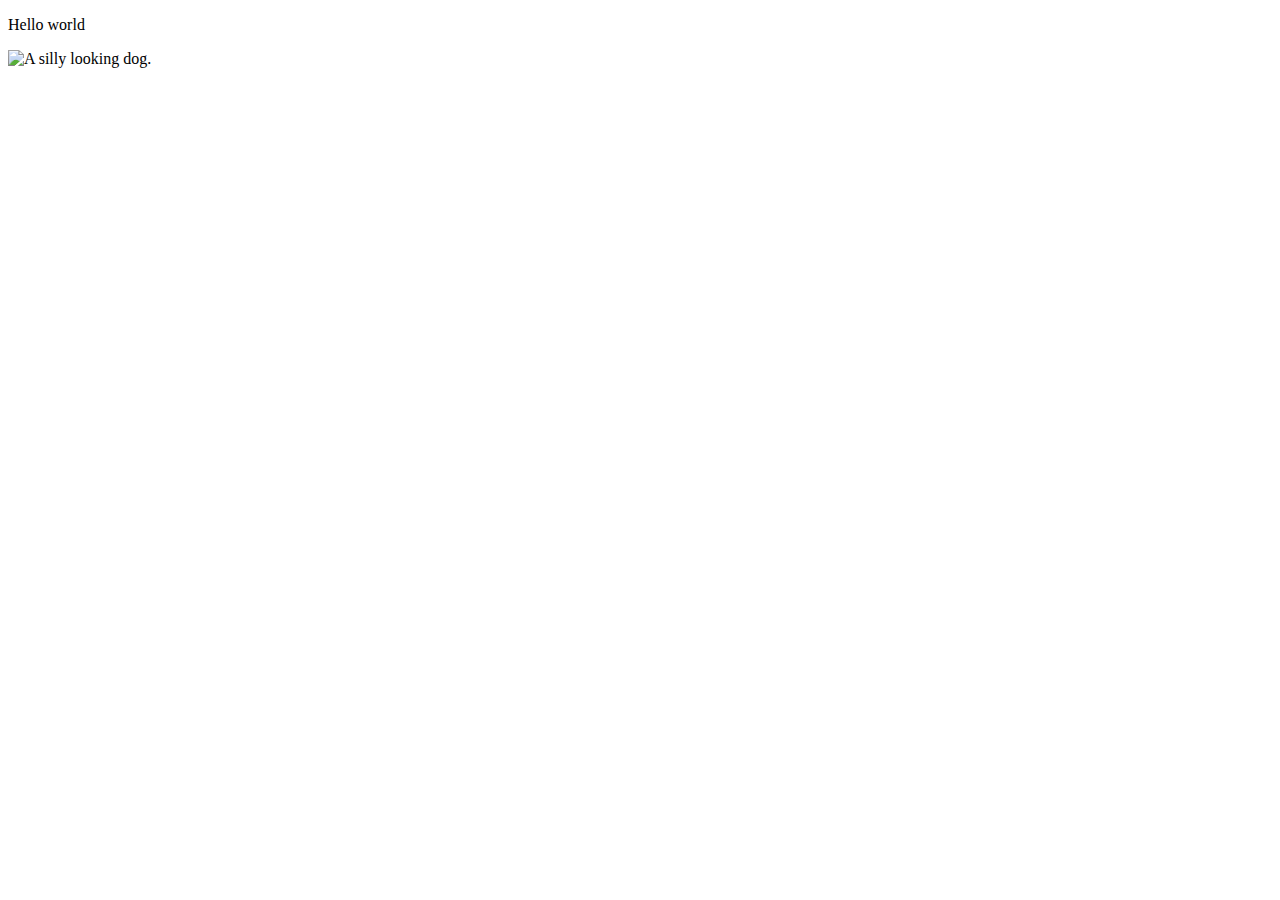
==== index.html @ 81e33236 "hello world" ====
<!DOCTYPE html>
<html lang="en">
  <head>
    <meta charset="UTF-8" />
    <meta http-equiv="X-UA-Compatible" content="IE=edge" />
    <meta name="viewport" content="width=device-width, initial-scale=1.0" />
    <title>My Profile</title>
  </head>

  <body>
    <p>Hello world</p>
    <img
      src="https://upload.wikimedia.org/wikipedia/commons/4/48/Silly_Dog_%282277051513%29.jpg"
      alt="A silly looking dog."
      width="400px"
    />
  </body>
</html>
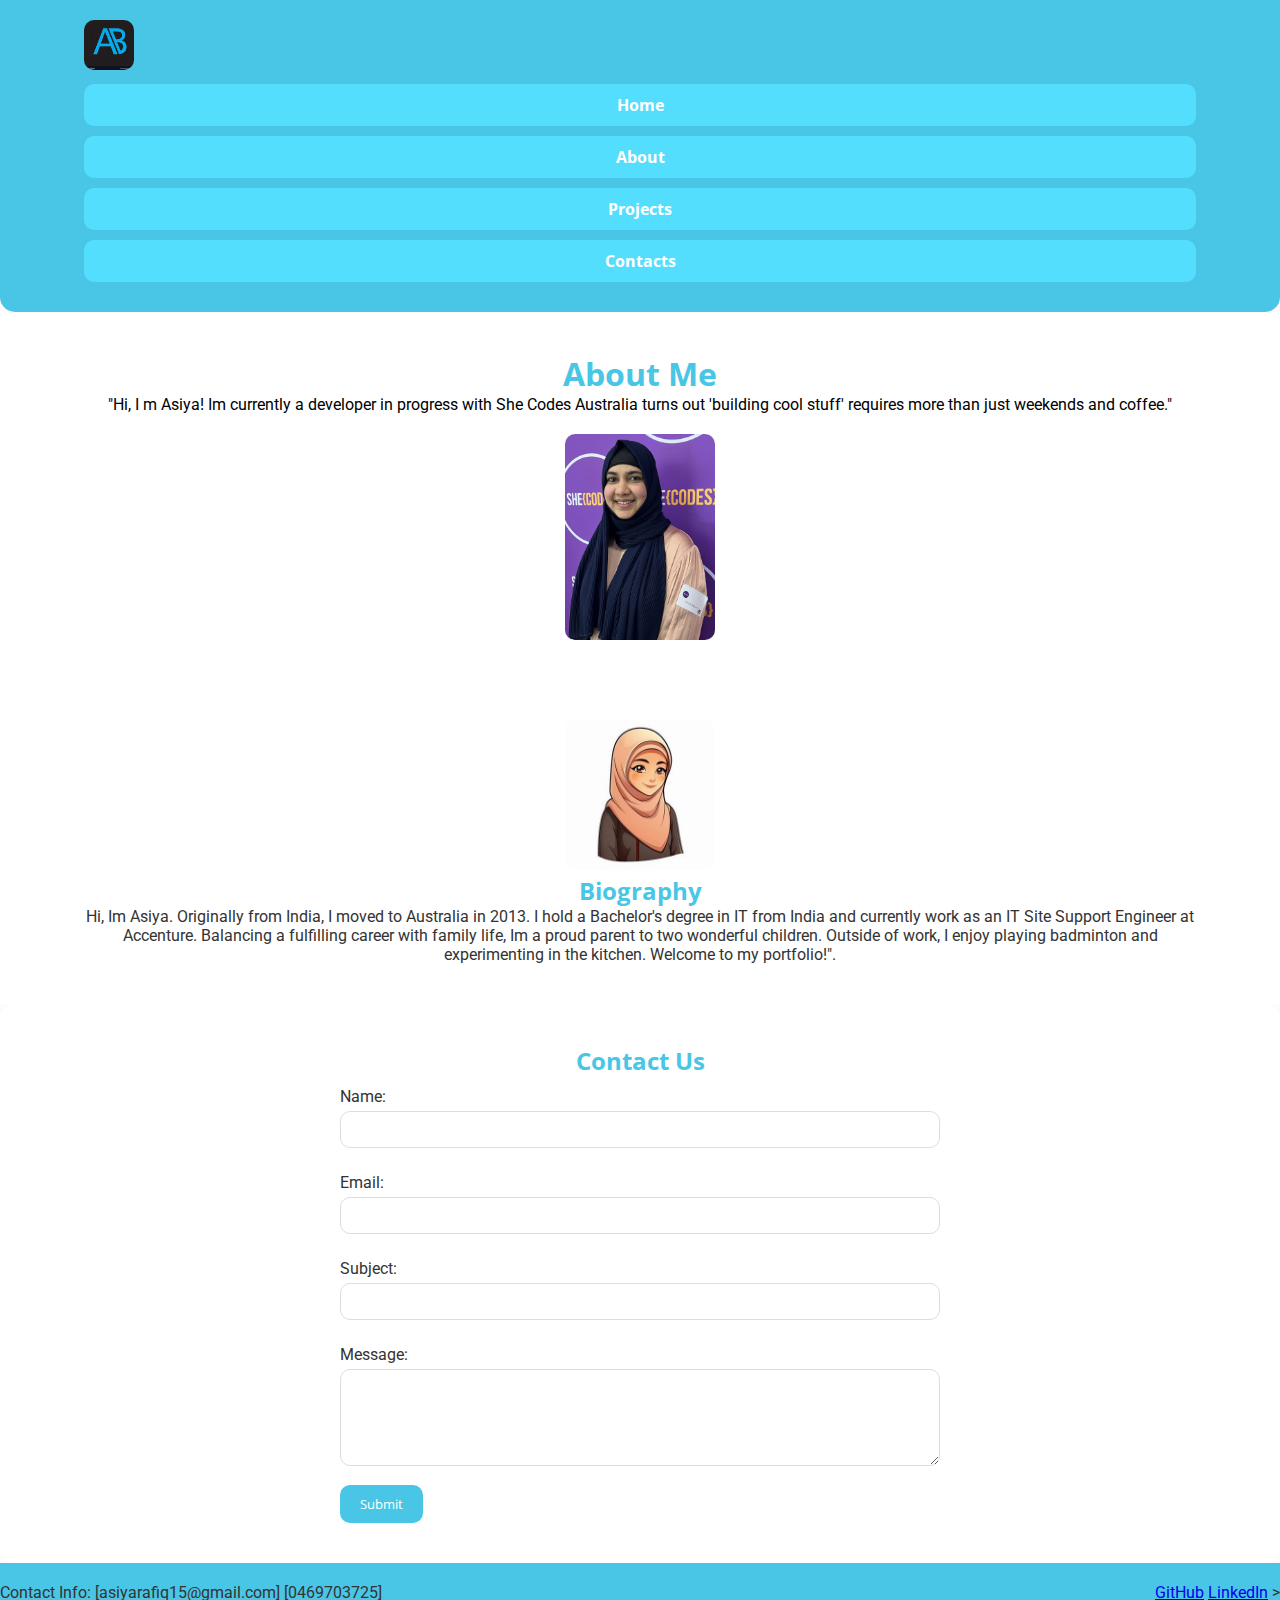
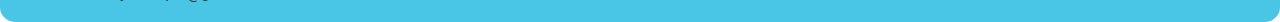
==== commit 080a55b0: "adding updates" ====
--- a/index.html
+++ b/index.html
@@ -2,17 +2,92 @@
 <html lang="en">
   <head>
     <meta charset="UTF-8" />
-    <meta http-equiv="X-UA-Compatible" content="IE=edge" />
     <meta name="viewport" content="width=device-width, initial-scale=1.0" />
-    <title>My Profile</title>
+    <title>Portfolio</title>
+    <link rel="stylesheet" href="style.css" />
+    <link
+      href="https://fonts.googleapis.com/css2?family=Open+Sans:wght@700&family=Roboto:wght@400&display=swap"
+      rel="stylesheet"
+    />
   </head>
+  <body>
+    <header>
+      <div class="container">
+        <div class="logo">
+          <img src="/logo.jpg" alt="Logo" />
+        </div>
+        <nav>
+          <a href="#home">Home</a>
+          <a href="#about">About</a>
+          <a href="#projects">Projects</a>
+          <a href="#contacts">Contacts</a>
+        </nav>
+      </div>
+    </header>
 
-  <body>
-    <p>Hello world</p>
-    <img
-      src="https://upload.wikimedia.org/wikipedia/commons/4/48/Silly_Dog_%282277051513%29.jpg"
-      alt="A silly looking dog."
-      width="400px"
-    />
+    <section id="home" class="hero">
+      <div class="container">
+        <div class="hero-text">
+          <h1>About Me</h1>
+          <p>
+            "Hi, I m Asiya! Im currently a developer in progress with She Codes
+            Australia turns out 'building cool stuff' requires more than just
+            weekends and coffee."
+          </p>
+        </div>
+        <div class="profile-picture">
+          <img src="/profile-picture.jpg" alt="Profile Picture" />
+        </div>
+      </div>
+    </section>
+
+    <section id="about" class="biography">
+      <div class="container">
+        <div class="avatar">
+          <img src="/avtar.jpg" alt="Avatar Photo" />
+        </div>
+        <div class="bio-text">
+          <h2>Biography</h2>
+          <p>
+            Hi, Im Asiya. Originally from India, I moved to Australia in 2013. I
+            hold a Bachelor's degree in IT from India and currently work as an
+            IT Site Support Engineer at Accenture. Balancing a fulfilling career
+            with family life, Im a proud parent to two wonderful children.
+            Outside of work, I enjoy playing badminton and experimenting in the
+            kitchen. Welcome to my portfolio!".
+          </p>
+        </div>
+      </div>
+    </section>
+
+    <section id="contacts" class="contact-form">
+      <div class="container">
+        <h2>Contact Us</h2>
+        <form action="#" method="post">
+          <label for="name">Name:</label>
+          <input type="text" id="name" name="name" required />
+
+          <label for="email">Email:</label>
+          <input type="email" id="email" name="email" required />
+
+          <label for="subject">Subject:</label>
+          <input type="text" id="subject" name="subject" required />
+
+          <label for="message">Message:</label>
+          <textarea id="message" name="message" rows="5" required></textarea>
+
+          <button type="submit">Submit</button>
+        </form>
+      </div>
+    </section>
+
+    <footer class="footer">
+      <p>Contact Info: [asiyarafiq15@gmail.com] [0469703725]</p>
+      <div class="social-links">
+        <a href="https://github.com/" target="_blank">GitHub</a>
+        <a href="https://www.linkedin.com/feed/" target="_blank">LinkedIn</a>
+        >
+      </div>
+    </footer>
   </body>
 </html>
--- a/style.css
+++ b/style.css
@@ -0,0 +1,167 @@
+body,
+h1,
+h2,
+p,
+a {
+  margin: 0;
+  padding: 0;
+  font-family: "Roboto", sans-serif;
+}
+
+body {
+  background-color: #fffbfa;
+  color: #333333;
+  box-sizing: border-box;
+}
+
+.container {
+  width: 90%;
+  max-width: 1200px;
+  margin: 0 auto;
+  padding: 0 20px;
+  box-sizing: border-box;
+}
+
+header {
+  background-color: #49c6e5;
+  padding: 20px 0;
+  border-radius: 0 0 15px 15px;
+  box-sizing: border-box;
+}
+
+header .logo img {
+  height: 50px;
+  border-radius: 10px;
+}
+
+header nav {
+  text-align: center;
+  margin-top: 10px;
+}
+
+header nav a {
+  color: #ffffff;
+  margin: 10px 0;
+  text-decoration: none;
+  display: block;
+  font-family: "Open Sans", sans-serif;
+  font-weight: bold;
+  padding: 10px 15px;
+  border-radius: 10px;
+  background-color: #54defe;
+}
+
+header nav a:hover {
+  background-color: #49c6e5;
+  color: #ffffff;
+}
+
+.hero {
+  background-color: #ffffff;
+  padding: 40px 0;
+  text-align: center;
+}
+
+.hero .hero-text {
+  margin-bottom: 20px;
+}
+
+.hero .hero-text h1 {
+  color: #49c6e5;
+  font-family: "Open Sans", sans-serif;
+}
+
+.hero .hero-text p {
+  color: #000000;
+}
+
+.hero .profile-picture img {
+  max-width: 150px;
+  height: auto;
+  border-radius: 10px;
+  display: block;
+  margin: 0 auto;
+}
+
+.biography {
+  background-color: #ffffff;
+  padding: 40px 0;
+  text-align: center;
+}
+
+.biography .bio-text h2 {
+  color: #49c6e5;
+  font-family: "Open Sans", sans-serif;
+}
+
+.biography .avatar img {
+  max-width: 150px;
+  height: auto;
+  border-radius: 10px;
+}
+
+.contact-form {
+  background-color: #ffffff;
+  padding: 40px 0;
+  border-radius: 15px;
+  box-sizing: border-box;
+}
+
+.contact-form h2 {
+  text-align: center;
+  color: #49c6e5;
+  font-family: "Open Sans", sans-serif;
+}
+
+.contact-form form {
+  max-width: 600px;
+  margin: 0 auto;
+}
+
+.contact-form label {
+  display: block;
+  margin: 10px 0 5px;
+}
+
+.contact-form input,
+.contact-form textarea {
+  width: 100%;
+  padding: 10px;
+  margin-bottom: 15px;
+  border: 1px solid #dddddd;
+  border-radius: 10px;
+  box-sizing: border-box;
+}
+
+.contact-form button {
+  background-color: #49c6e5;
+  color: #ffffff;
+  border: none;
+  padding: 10px 20px;
+  border-radius: 10px;
+  font-family: "Open Sans", sans-serif;
+  cursor: pointer;
+}
+
+.contact-form button:hover {
+  background-color: #54defe;
+}
+
+.footer {
+  display: flex;
+  flex-direction: column;
+  align-items: center;
+  gap: 24px;
+}
+@media screen and (min-width: 1024px) {
+  .footer {
+    flex-direction: row;
+    justify-content: space-between;
+  }
+}
+.footer {
+  background-color: #49c6e5;
+  padding: 20px 0;
+  border-radius: 0 0 15px 15px;
+  box-sizing: border-box;
+}
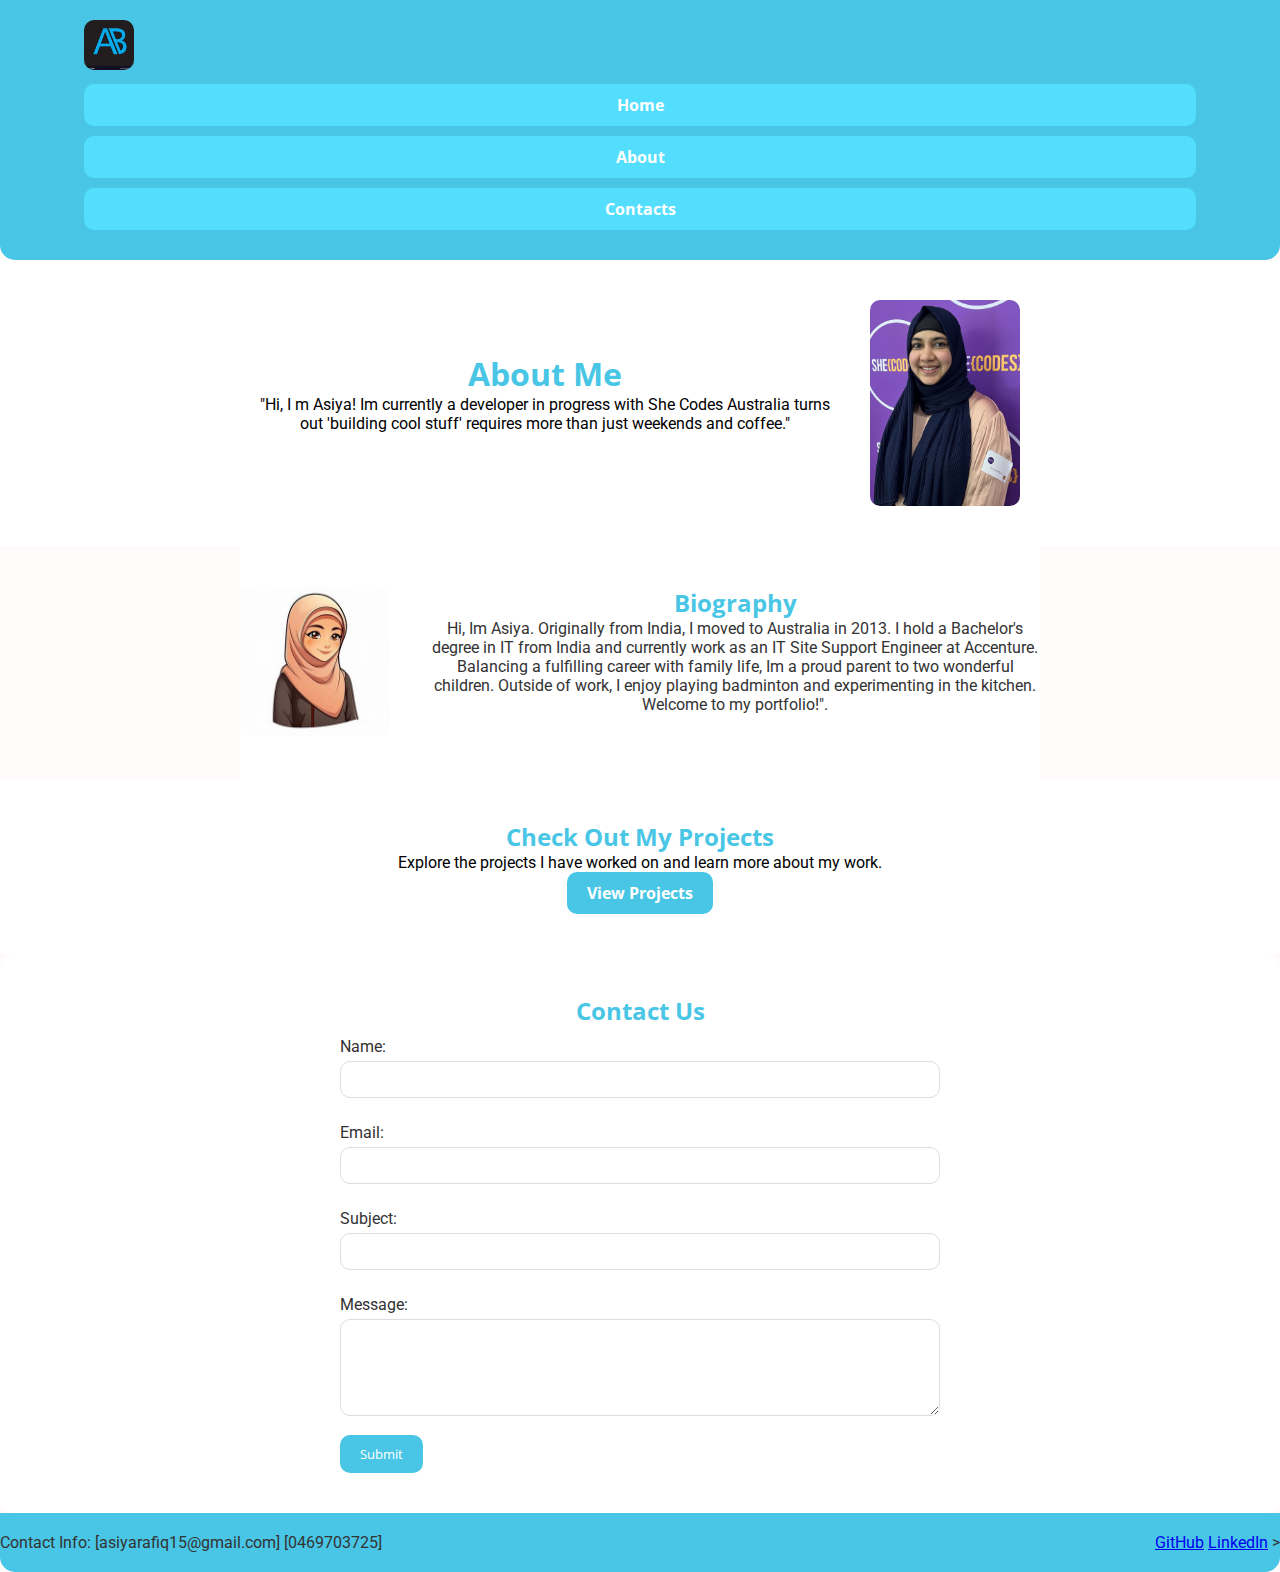
==== commit 1a6b158d: "adding updates" ====
--- a/index.html
+++ b/index.html
@@ -13,13 +13,11 @@
   <body>
     <header>
       <div class="container">
-        <div class="logo">
-          <img src="/logo.jpg" alt="Logo" />
-        </div>
+        <img class="logo" src="/logo.jpg" alt="Logo" />
+
         <nav>
           <a href="#home">Home</a>
           <a href="#about">About</a>
-          <a href="#projects">Projects</a>
           <a href="#contacts">Contacts</a>
         </nav>
       </div>
@@ -42,28 +40,35 @@
     </section>
 
     <section id="about" class="biography">
+      <div class="avatar">
+        <img src="/avtar.jpg" alt="Avatar Photo" />
+      </div>
+      <div class="bio-text">
+        <h2>Biography</h2>
+        <p>
+          Hi, Im Asiya. Originally from India, I moved to Australia in 2013. I
+          hold a Bachelor's degree in IT from India and currently work as an IT
+          Site Support Engineer at Accenture. Balancing a fulfilling career with
+          family life, Im a proud parent to two wonderful children. Outside of
+          work, I enjoy playing badminton and experimenting in the kitchen.
+          Welcome to my portfolio!".
+        </p>
+      </div>
+    </section>
+    <section id="projects-link" class="projects-link">
       <div class="container">
-        <div class="avatar">
-          <img src="/avtar.jpg" alt="Avatar Photo" />
-        </div>
-        <div class="bio-text">
-          <h2>Biography</h2>
-          <p>
-            Hi, Im Asiya. Originally from India, I moved to Australia in 2013. I
-            hold a Bachelor's degree in IT from India and currently work as an
-            IT Site Support Engineer at Accenture. Balancing a fulfilling career
-            with family life, Im a proud parent to two wonderful children.
-            Outside of work, I enjoy playing badminton and experimenting in the
-            kitchen. Welcome to my portfolio!".
-          </p>
-        </div>
+        <h2>Check Out My Projects</h2>
+        <p>
+          Explore the projects I have worked on and learn more about my work.
+        </p>
+        <a href="projects.html" class="button">View Projects</a>
       </div>
     </section>
 
     <section id="contacts" class="contact-form">
       <div class="container">
         <h2>Contact Us</h2>
-        <form action="#" method="post">
+        <form action="https://formspree.io/f/mldrbovj" method="POST">
           <label for="name">Name:</label>
           <input type="text" id="name" name="name" required />
 
--- a/style.css
+++ b/style.css
@@ -29,7 +29,7 @@
   box-sizing: border-box;
 }
 
-header .logo img {
+header .logo {
   height: 50px;
   border-radius: 10px;
 }
@@ -61,7 +61,12 @@
   padding: 40px 0;
   text-align: center;
 }
-
+.hero .container {
+  display: flex;
+  max-width: 800px;
+  gap: 40px;
+  align-items: center;
+}
 .hero .hero-text {
   margin-bottom: 20px;
 }
@@ -84,11 +89,14 @@
 }
 
 .biography {
-  background-color: #ffffff;
-  padding: 40px 0;
-  text-align: center;
-}
-
+  display: flex;
+  gap: 40px;
+  max-width: 800px;
+  margin: 0 auto;
+  background-color: #ffffff;
+  padding: 40px 0;
+  text-align: center;
+}
 .biography .bio-text h2 {
   color: #49c6e5;
   font-family: "Open Sans", sans-serif;
@@ -165,3 +173,107 @@
   border-radius: 0 0 15px 15px;
   box-sizing: border-box;
 }
+
+.projects-link {
+  background-color: #ffffff;
+  padding: 40px 0;
+  text-align: center;
+}
+
+.projects-link .container {
+  max-width: 800px;
+  margin: 0 auto;
+}
+
+.projects-link h2 {
+  color: #49c6e5;
+  font-family: "Open Sans", sans-serif;
+}
+
+.projects-link p {
+  color: #000000;
+}
+
+.projects-link .button {
+  display: inline-block;
+  padding: 10px 20px;
+  color: #ffffff;
+  background-color: #49c6e5;
+  text-decoration: none;
+  border-radius: 10px;
+  font-family: "Open Sans", sans-serif;
+  font-weight: bold;
+}
+
+.projects-link .button:hover {
+  background-color: #54defe;
+}
+
+.projects {
+  background-color: #f8f9fa;
+  padding: 40px 0;
+  text-align: center;
+}
+
+.projects .container {
+  max-width: 1200px;
+  margin: 0 auto;
+}
+
+.projects h1 {
+  color: #49c6e5;
+  font-family: "Open Sans", sans-serif;
+  margin-bottom: 30px;
+}
+
+.project-grid {
+  display: flex;
+  flex-wrap: wrap;
+  gap: 20px;
+  justify-content: center;
+}
+
+.project-item {
+  background-color: #ffffff;
+  border-radius: 10px;
+  box-shadow: 0 4px 8px rgba(0, 0, 0, 0.1);
+  padding: 20px;
+  max-width: 300px;
+  text-align: center;
+  transition: transform 0.3s ease;
+}
+
+.project-item:hover {
+  transform: scale(1.05);
+}
+
+.project-item img {
+  max-width: 100%;
+  height: auto;
+  border-radius: 10px;
+}
+
+.project-item h2 {
+  color: #49c6e5;
+  font-family: "Open Sans", sans-serif;
+  margin: 20px 0 10px;
+}
+
+.project-item p {
+  color: #666666;
+  margin-bottom: 20px;
+}
+
+.project-item .button {
+  display: inline-block;
+  padding: 10px 20px;
+  color: #ffffff;
+  background-color: #49c6e5;
+  text-decoration: none;
+  border-radius: 10px;
+  font-family: "Open Sans", sans-serif;
+}
+
+.project-item .button:hover {
+  background-color: #54defe;
+}
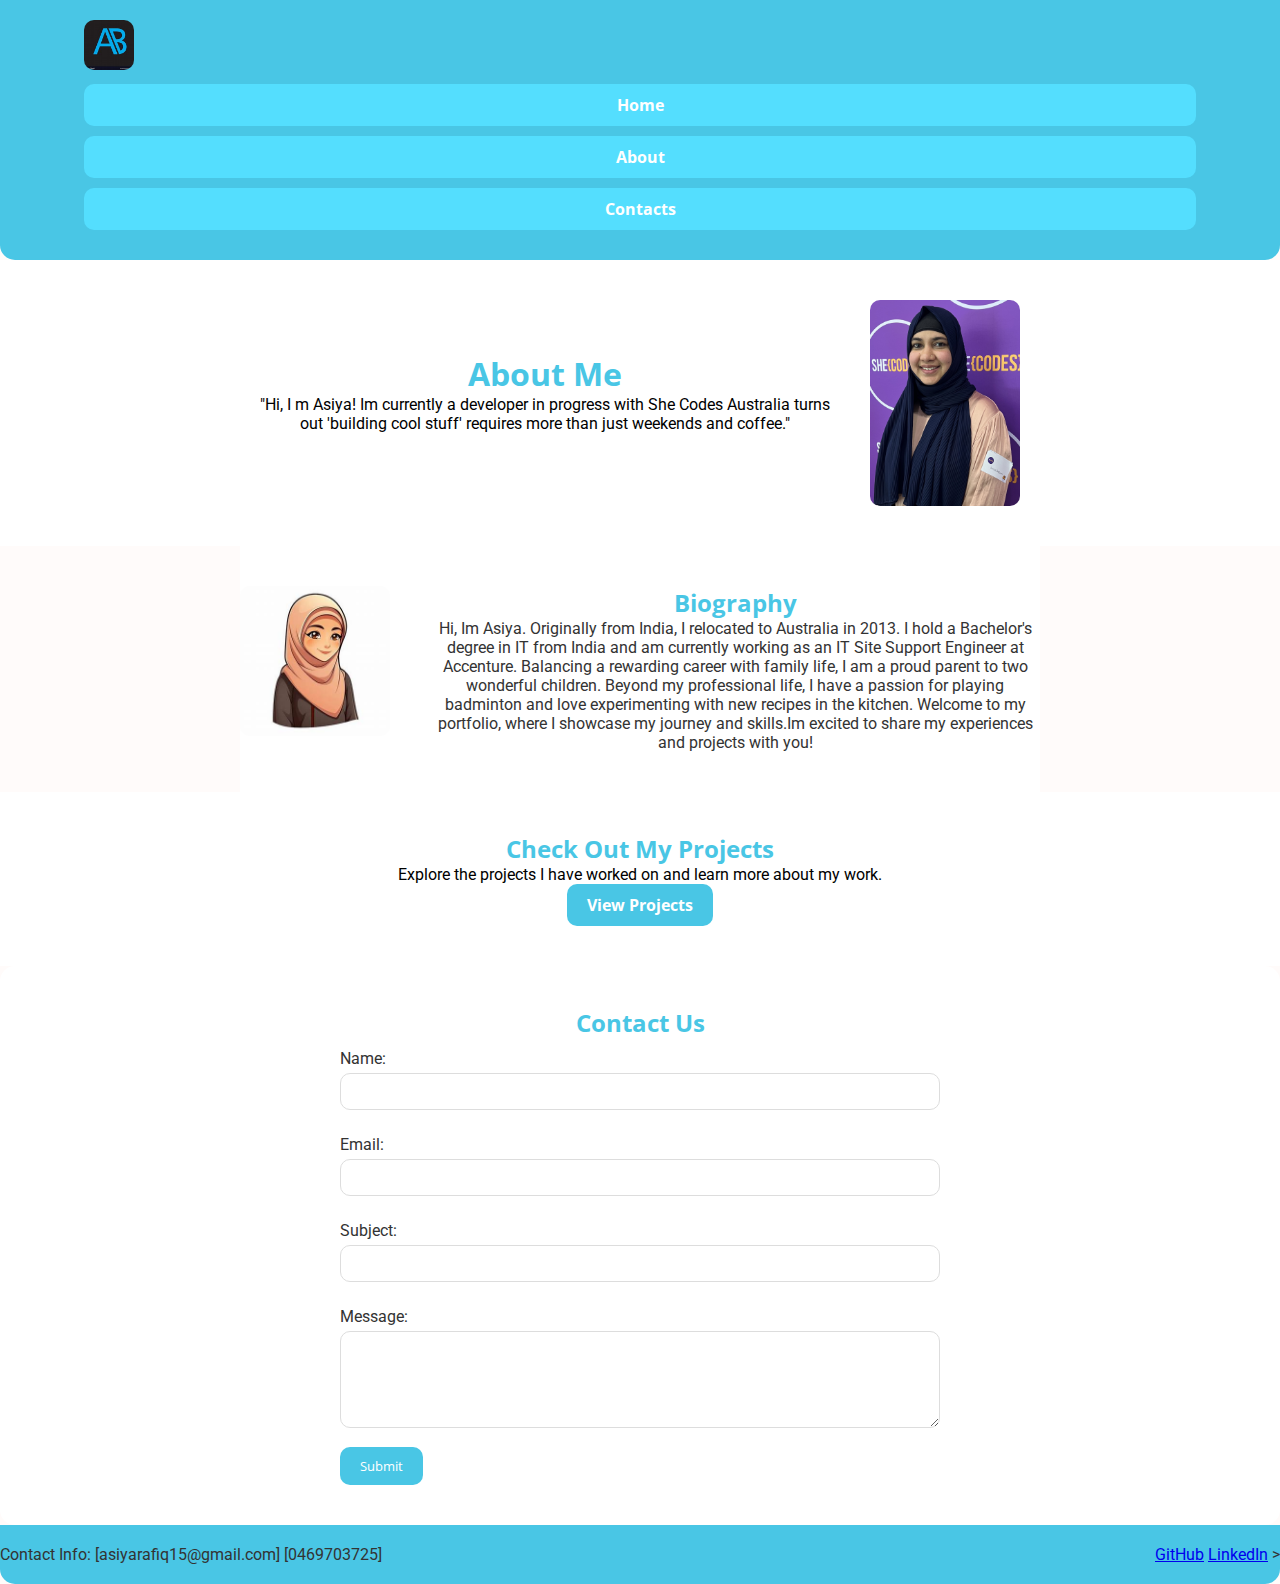
==== commit 57ce7fe9: "adding updates" ====
--- a/index.html
+++ b/index.html
@@ -46,12 +46,14 @@
       <div class="bio-text">
         <h2>Biography</h2>
         <p>
-          Hi, Im Asiya. Originally from India, I moved to Australia in 2013. I
-          hold a Bachelor's degree in IT from India and currently work as an IT
-          Site Support Engineer at Accenture. Balancing a fulfilling career with
-          family life, Im a proud parent to two wonderful children. Outside of
-          work, I enjoy playing badminton and experimenting in the kitchen.
-          Welcome to my portfolio!".
+          Hi, Im Asiya. Originally from India, I relocated to Australia in 2013.
+          I hold a Bachelor's degree in IT from India and am currently working
+          as an IT Site Support Engineer at Accenture. Balancing a rewarding
+          career with family life, I am a proud parent to two wonderful
+          children. Beyond my professional life, I have a passion for playing
+          badminton and love experimenting with new recipes in the kitchen.
+          Welcome to my portfolio, where I showcase my journey and skills.Im
+          excited to share my experiences and projects with you!
         </p>
       </div>
     </section>
--- a/style.css
+++ b/style.css
@@ -7,7 +7,7 @@
   padding: 0;
   font-family: "Roboto", sans-serif;
 }
-
+ 
 body {
   background-color: #fffbfa;
   color: #333333;
